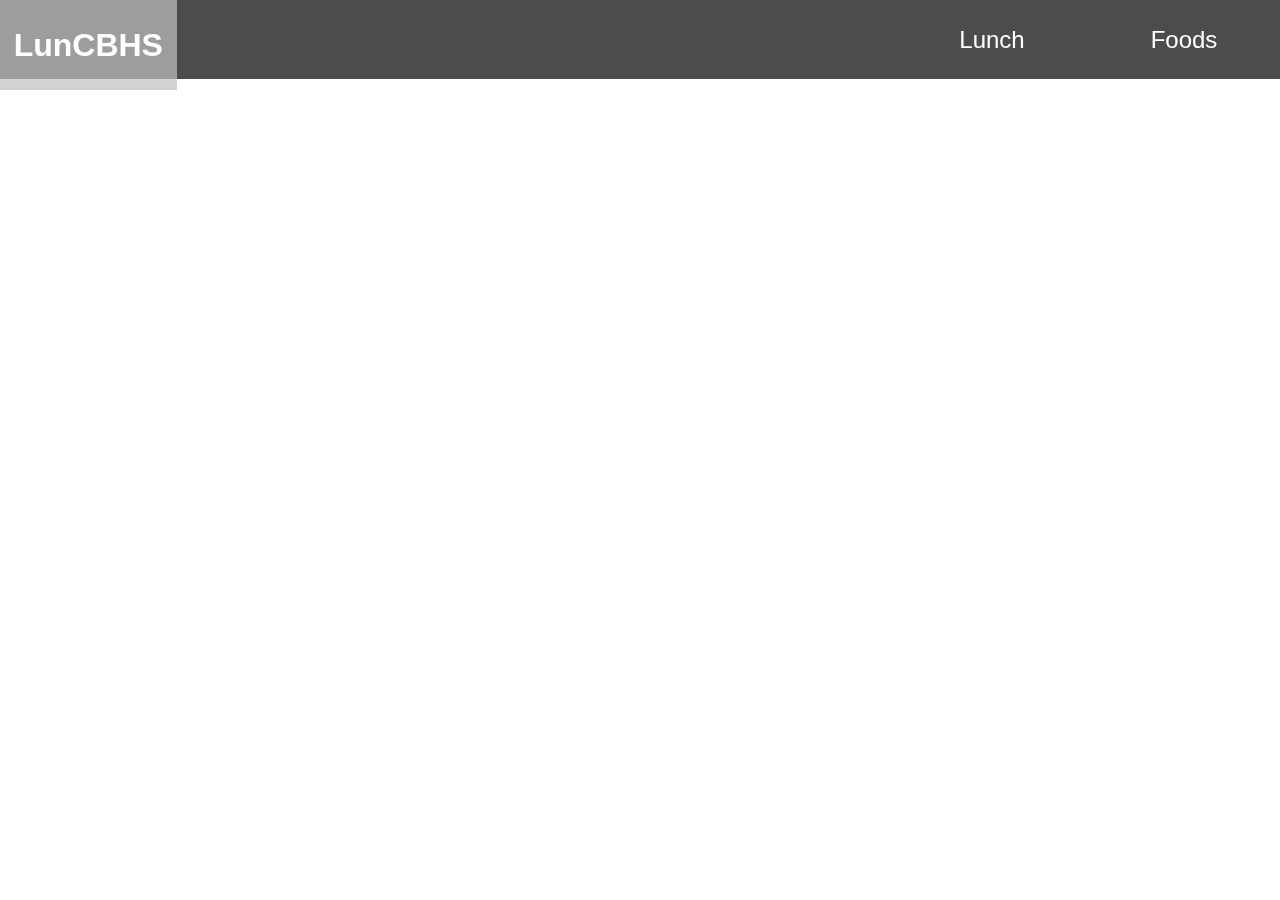
==== page 1.html @ 13fb74e2 "Nav bar" ====
<html>
    <link href="style1.css" type="text/css" rel="stylesheet">
       <nav>
        
        <div class="titlebox">
            <a href="index.html" class="homepagelink">
                 <h1>
                    LunCBHS
                </h1>
            </a>     
            </div> 
        <div class="navflex-container">
            
            <div class="page1div">
                <a class="page1" href="page%201.html">Lunch</a>
            </div>
            <div class="page2div">
                <a class="page2" href="page%202.html">Foods</a>
            </div>
        </div>
    </nav>
    <body>
    </body>
</html>
---- style1.css ----
.navflex-container {
    background: rgba(0,0,0,0.7);
    display: flex;
    position: fixed;
    z-index: -5;
    width: 100%;
    top:  0%;
}
.page1 {
    color:white;
    list-style: none;
    text-decoration: none;
    font-size: 150%;
    font-family: 'Spartan', sans-serif;
    z-index: 4;
}
.page2 {
    color:white;
    list-style: none;
    text-decoration: none;
    font-size: 150%;
    font-family: 'Spartan', sans-serif;
    z-index: 4
}

.page2div {
    padding:2%;
    text-align: center;
    width: 11%;
    z-index: -1;
}

.page1div{
    padding:2%;
    text-align: center;
    width: 11%;
    margin-left: 70%;
    z-index: -1;
}
.titlebox{
    text-align: none;
    padding: 0.4%;
    text-decoration: none;
    width: 13%;
    position: fixed;
    background-color: rgba(23,164,12,0.8);
   
}
.homepagelink {
    text-decoration: none;
}


h1 {
    text-align: center;
    color:white;
    position: relative;
    z-index: 5;
    font-family: 'Spartan', sans-serif;
    text-decoration: none;
}
body {
    margin: 0;
}
.page1div:hover, .page2div:hover, .titlebox:hover{
    background-color: rgba(191,191,191,0.7);
}
nav {
    position: fixed;
}
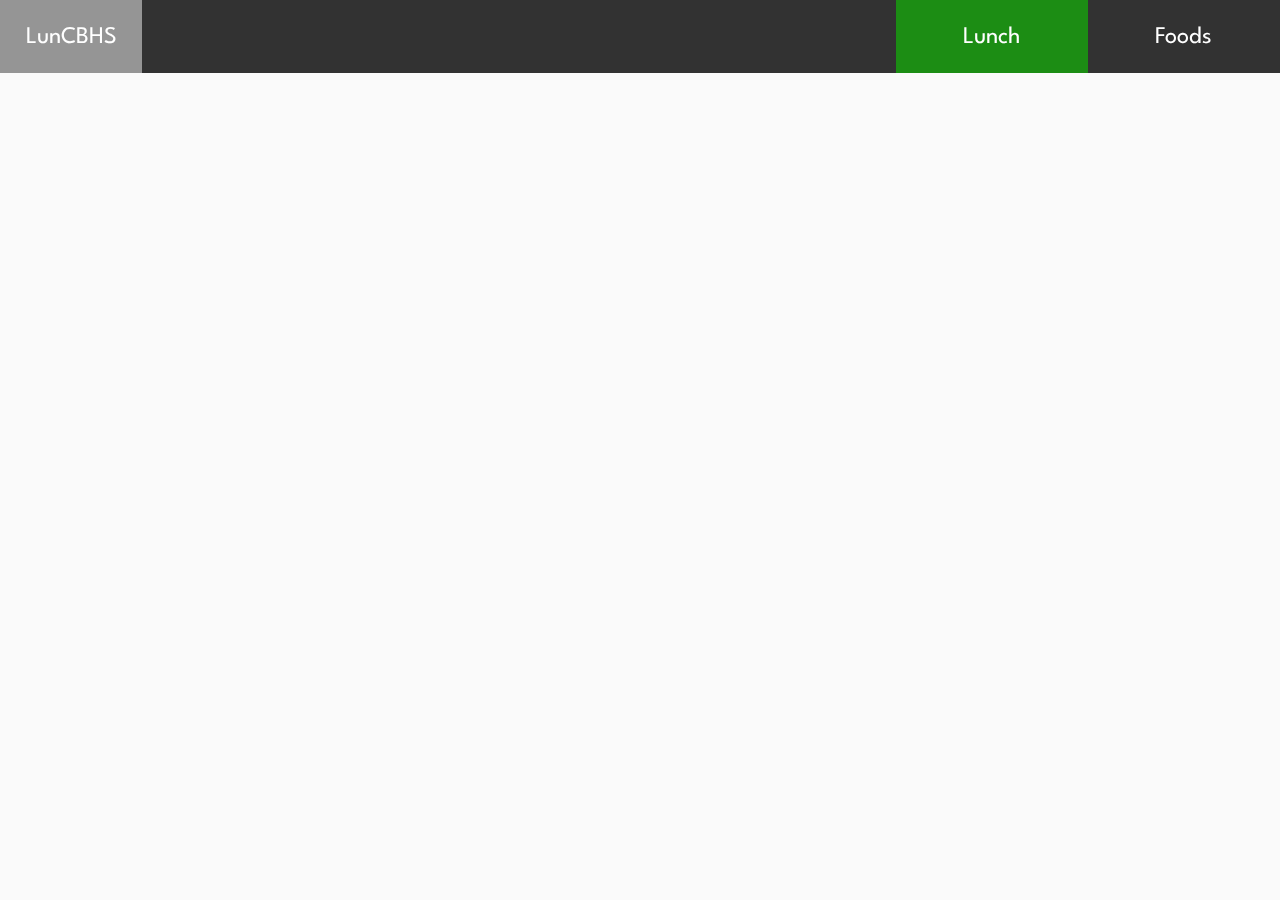
==== commit d88daec8: "content box on bottom" ====
--- a/page 1.html
+++ b/page 1.html
@@ -1,12 +1,13 @@
 <html>
+      <link href="https://fonts.googleapis.com/css2?family=Spartan:wght@600&display=swap" rel="stylesheet">
+    <link href=common.css type="text/css" rel="stylesheet">
     <link href="style1.css" type="text/css" rel="stylesheet">
+    
        <nav>
         
         <div class="titlebox">
             <a href="index.html" class="homepagelink">
-                 <h1>
                     LunCBHS
-                </h1>
             </a>     
             </div> 
         <div class="navflex-container">
--- a/style1.css
+++ b/style1.css
@@ -1,70 +1,3 @@
-.navflex-container {
-    background: rgba(0,0,0,0.7);
-    display: flex;
-    position: fixed;
-    z-index: -5;
-    width: 100%;
-    top:  0%;
-}
-.page1 {
-    color:white;
-    list-style: none;
-    text-decoration: none;
-    font-size: 150%;
-    font-family: 'Spartan', sans-serif;
-    z-index: 4;
-}
-.page2 {
-    color:white;
-    list-style: none;
-    text-decoration: none;
-    font-size: 150%;
-    font-family: 'Spartan', sans-serif;
-    z-index: 4
-}
-
-.page2div {
-    padding:2%;
-    text-align: center;
-    width: 11%;
-    z-index: -1;
-}
-
 .page1div{
-    padding:2%;
-    text-align: center;
-    width: 11%;
-    margin-left: 70%;
-    z-index: -1;
-}
-.titlebox{
-    text-align: none;
-    padding: 0.4%;
-    text-decoration: none;
-    width: 13%;
-    position: fixed;
-    background-color: rgba(23,164,12,0.8);
-   
-}
-.homepagelink {
-    text-decoration: none;
-}
-
-
-h1 {
-    text-align: center;
-    color:white;
-    position: relative;
-    z-index: 5;
-    font-family: 'Spartan', sans-serif;
-    text-decoration: none;
-}
-body {
-    margin: 0;
-}
-.page1div:hover, .page2div:hover, .titlebox:hover{
-    background-color: rgba(191,191,191,0.7);
-}
-nav {
-    position: fixed;
+     background-color: rgba(23,164,12,0.8);
 }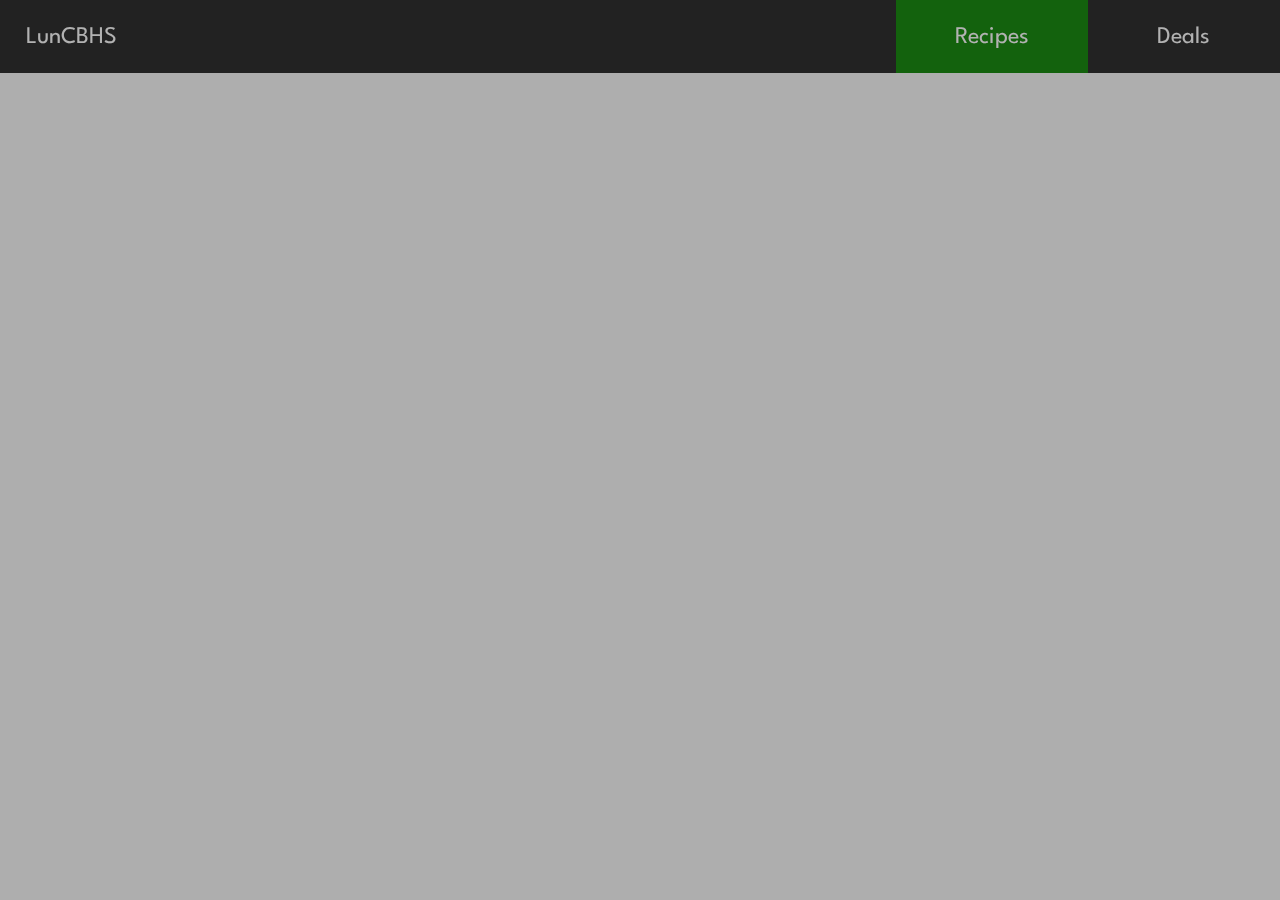
==== commit 1801c278: "added images to the pages" ====
--- a/page 1.html
+++ b/page 1.html
@@ -2,24 +2,28 @@
       <link href="https://fonts.googleapis.com/css2?family=Spartan:wght@600&display=swap" rel="stylesheet">
     <link href=common.css type="text/css" rel="stylesheet">
     <link href="style1.css" type="text/css" rel="stylesheet">
-    
-       <nav>
-        
-        <div class="titlebox">
-            <a href="index.html" class="homepagelink">
-                    LunCBHS
-            </a>     
+       <div class="navflex-container">
+            <div class="titlebox">  
+                  <a href="index.html" class="homepagelink">
+                    LunCBHS 
+                </a>
             </div> 
-        <div class="navflex-container">
-            
             <div class="page1div">
-                <a class="page1" href="page%201.html">Lunch</a>
+                <a class="page1" href="page%201.html"> 
+                    Recipes 
+                </a>
             </div>
             <div class="page2div">
-                <a class="page2" href="page%202.html">Foods</a>
+                <a class="page2" href="page%202.html">
+                    Deals
+                </a>
             </div>
         </div>
-    </nav>
+        <div class="middletext">
+            <div class="overlay">
+                <h1></h1>
+            </div>
+        </div>
     <body>
     </body>
 </html>--- a/style1.css
+++ b/style1.css
@@ -1,3 +1,27 @@
 .page1div{
      background-color: rgba(23,164,12,0.8);
+}
+.overlay {
+    background-color: rgba(0,0,0,0.3);
+    width: 100%;
+    height: 100%;
+    position: absolute;
+    top: 0%
+}
+.middletext{
+    position: absolute;    
+    width: 100%;
+    height: 100%;
+    top: 0%;
+    z-index: -2;
+    text-align: center;
+    background-image: url(Page%201%20img%20.jpg);
+    background-size: cover;
+}
+h2 {
+    font-size: 400%;
+    position: relative;
+    top: 32%;
+    color: white;
+    font-family: 'Dancing Script', cursive;
 }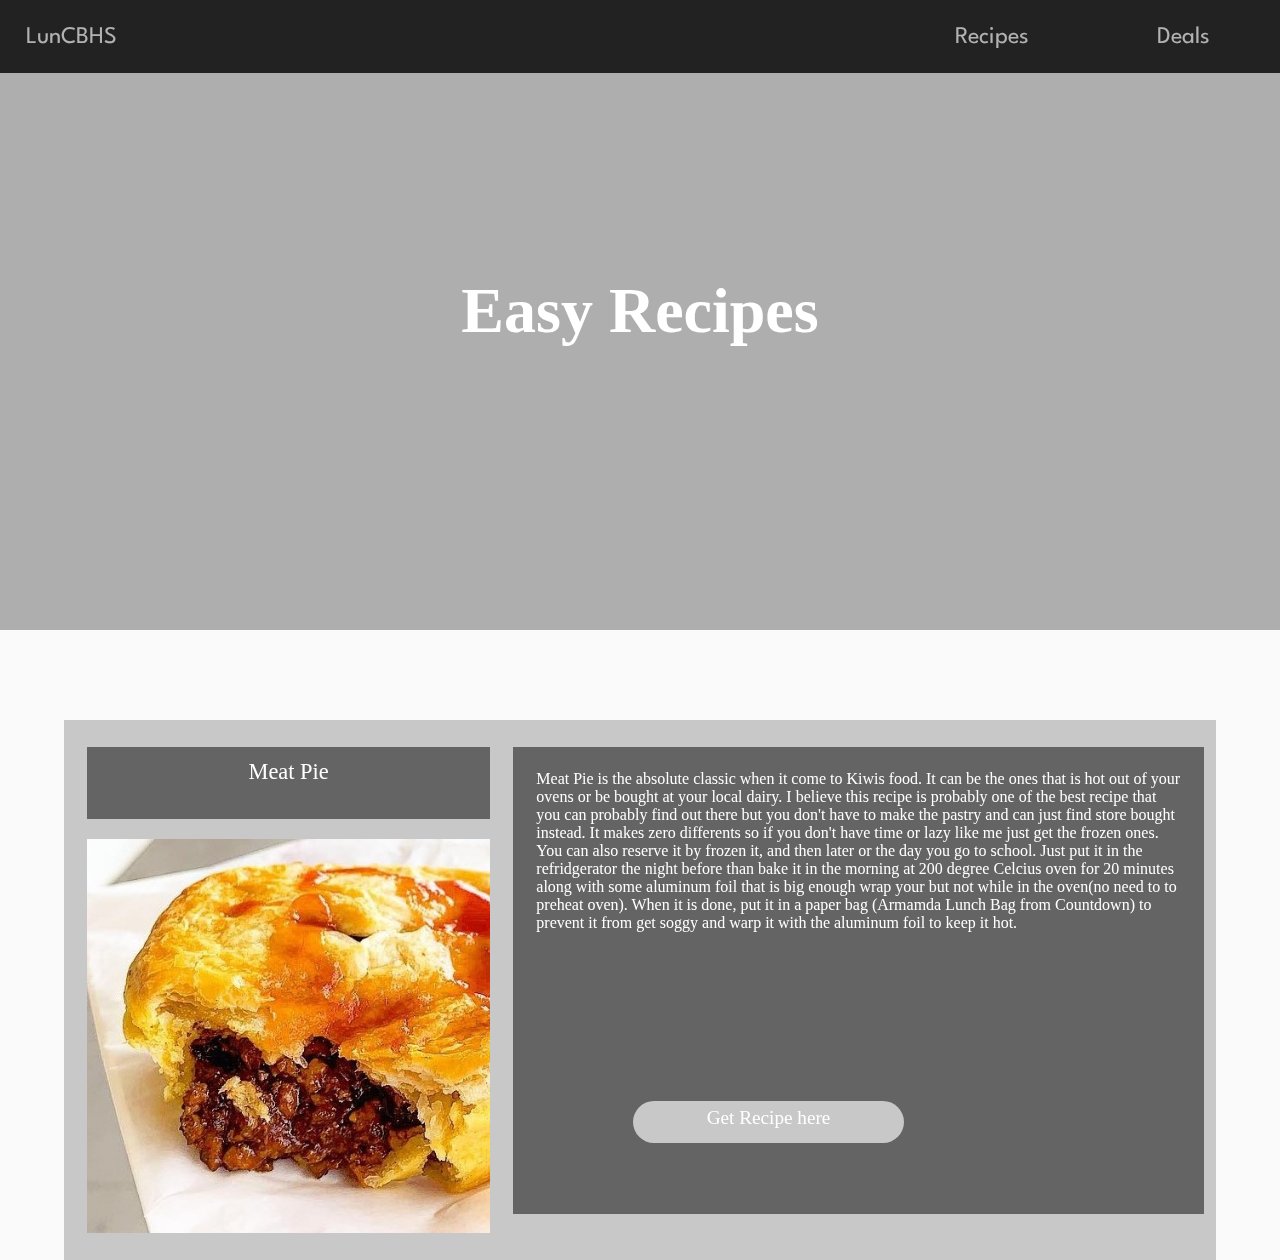
==== commit f19ee32a: "Everything is mostly finish accept the Font changer button" ====
--- a/page 1.html
+++ b/page 1.html
@@ -1,7 +1,8 @@
 <html>
+   <head>
       <link href="https://fonts.googleapis.com/css2?family=Spartan:wght@600&display=swap" rel="stylesheet">
     <link href=common.css type="text/css" rel="stylesheet">
-    <link href="style1.css" type="text/css" rel="stylesheet">
+    <link href="style%20home.css" type="text/css" rel="stylesheet">
        <div class="navflex-container">
             <div class="titlebox">  
                   <a href="index.html" class="homepagelink">
@@ -19,11 +20,24 @@
                 </a>
             </div>
         </div>
-        <div class="middletext">
-            <div class="overlay">
-                <h1></h1>
+        <div class="middletext-1">
+            <div class="overlay-1">
+                <h2>Easy Recipes</h2>
             </div>
         </div>
+    </head>
     <body>
+        <div class="food-1">
+         <div class="Food-Name">Meat Pie
+         </div>
+        <div class="food-img-1"></div>
+            <div class="Food-des"> Meat Pie is the absolute classic when it come to Kiwis food. It can be the ones that is hot out of your ovens or be bought at your local dairy. I believe this recipe is probably one of the best recipe that you can probably find out there but you don't have to make the pastry and can just find store bought instead. It makes zero differents so if you don't have time or lazy like me just get the frozen ones. You can also reserve it by frozen it, and then later or the day you go to school. Just put it in the refridgerator the night before than bake it in the morning at 200 degree Celcius oven for 20 minutes along with some aluminum foil that is big enough wrap your but not while in the oven(no need to to preheat oven). When it is done, put it in a paper bag (Armamda Lunch Bag from Countdown) to prevent it from get soggy and warp it with the aluminum foil to keep it hot.
+                <a href="https://www.youtube.com/watch?v=6uV5xkkJ0o0" class="button-2">
+                 <span>
+                    Get Recipe here
+                 </span>
+                </a>
+            </div>
+        </div>
     </body>
 </html>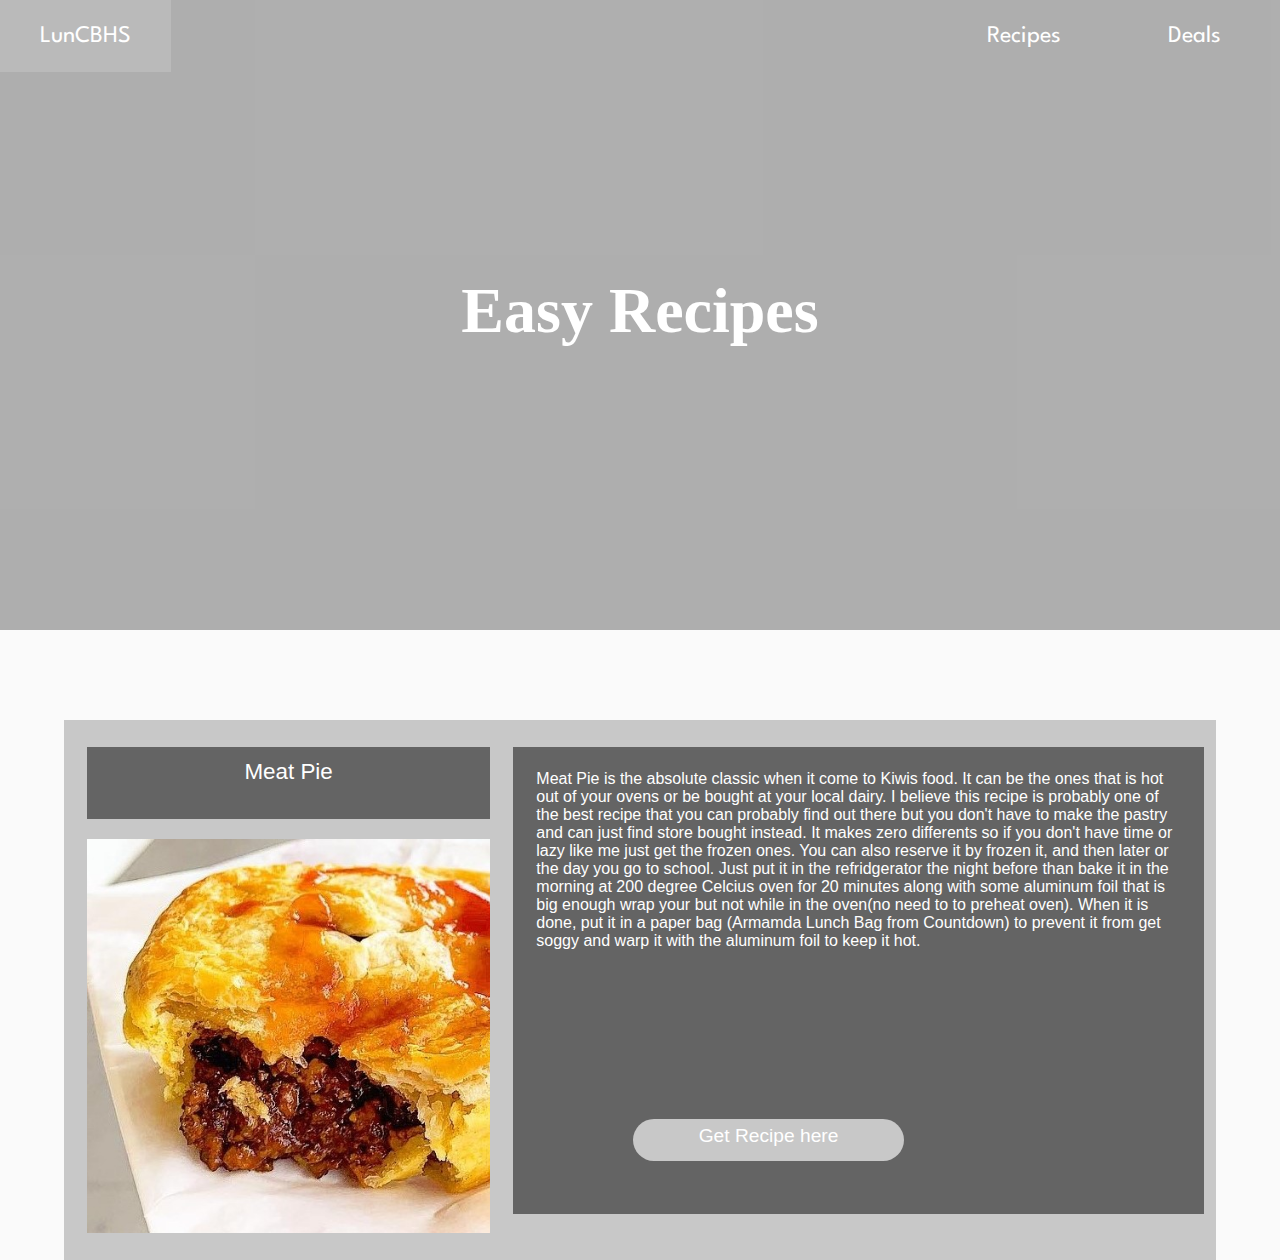
==== commit 9b20d849: "final check" ====
--- a/page 1.html
+++ b/page 1.html
@@ -1,7 +1,6 @@
 <html>
    <head>
       <link href="https://fonts.googleapis.com/css2?family=Spartan:wght@600&display=swap" rel="stylesheet">
-    <link href=common.css type="text/css" rel="stylesheet">
     <link href="style%20home.css" type="text/css" rel="stylesheet">
        <div class="navflex-container">
             <div class="titlebox">  
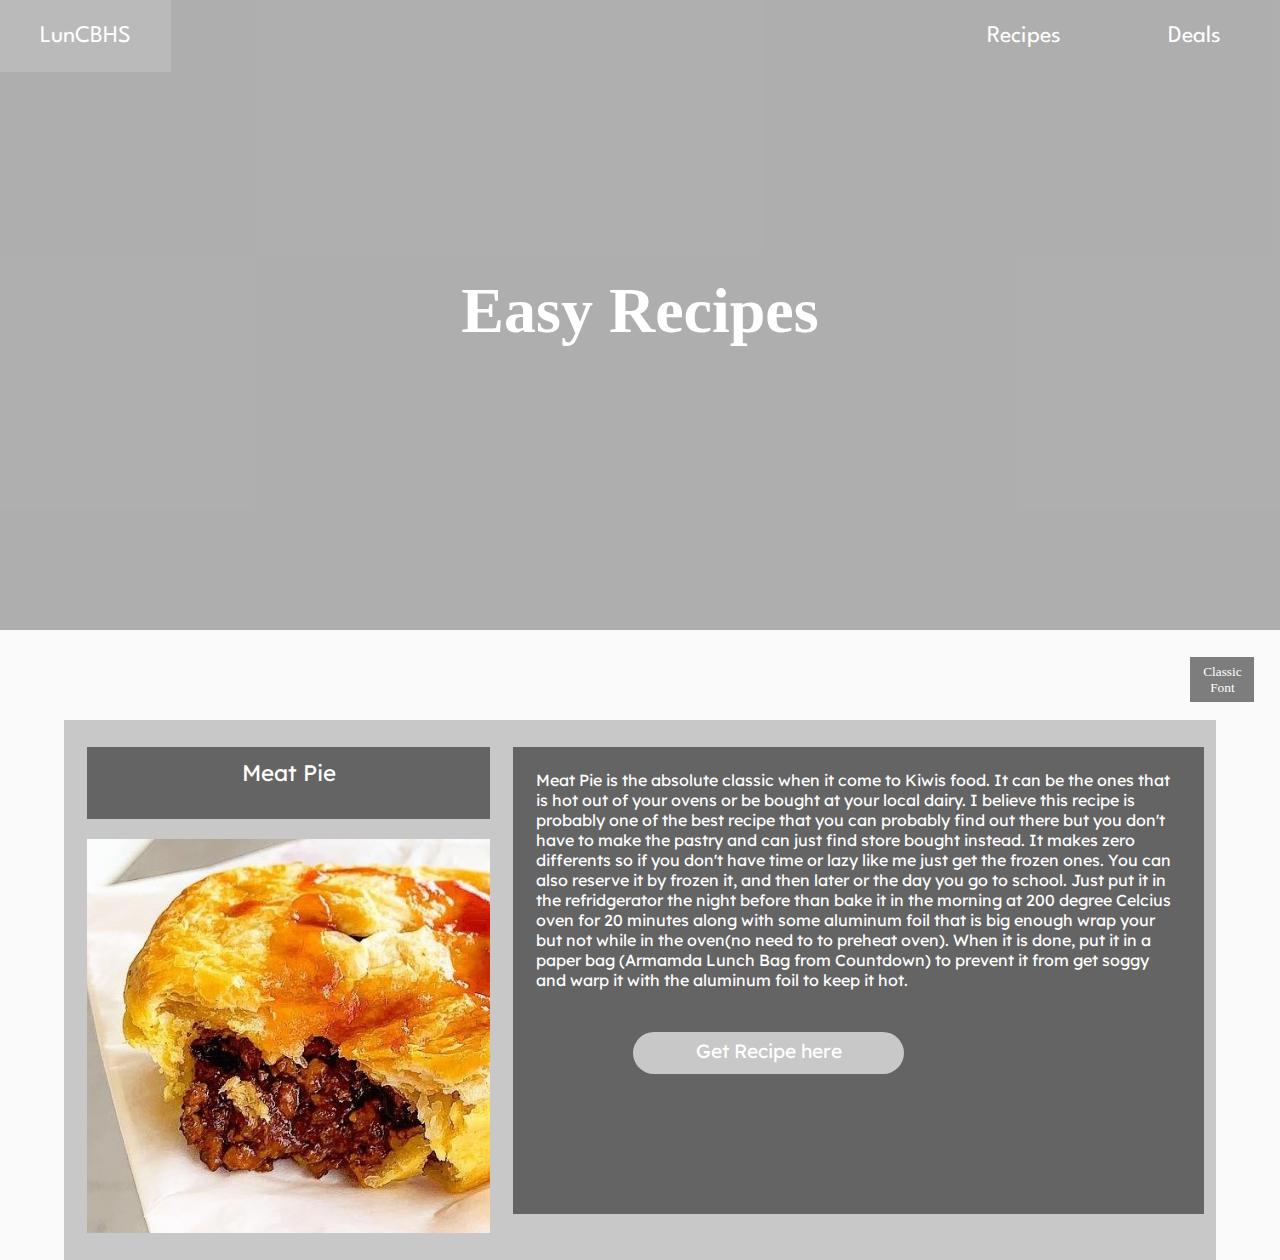
==== commit 3b3931cf: "Font changer added" ====
--- a/page 1.html
+++ b/page 1.html
@@ -1,6 +1,8 @@
 <html>
    <head>
       <link href="https://fonts.googleapis.com/css2?family=Spartan:wght@600&display=swap" rel="stylesheet">
+       <link href="https://fonts.googleapis.com/css2?family=Brygada+1918&display=swap" rel="stylesheet">
+       <link href="https://fonts.googleapis.com/css2?family=Lexend:wght@400;500&display=swap" rel="stylesheet">
     <link href="style%20home.css" type="text/css" rel="stylesheet">
        <div class="navflex-container">
             <div class="titlebox">  
@@ -25,7 +27,12 @@
             </div>
         </div>
     </head>
-    <body>
+     <script>
+           function myfunction() { document.getElementById("main").style.fontFamily= "'Brygada 1918', serif";
+        }   
+    </script>
+    <body id="main">
+        <button class="fontchanger2" type="button" onclick="myfunction()">Classic Font</button>
         <div class="food-1">
          <div class="Food-Name">Meat Pie
          </div>
